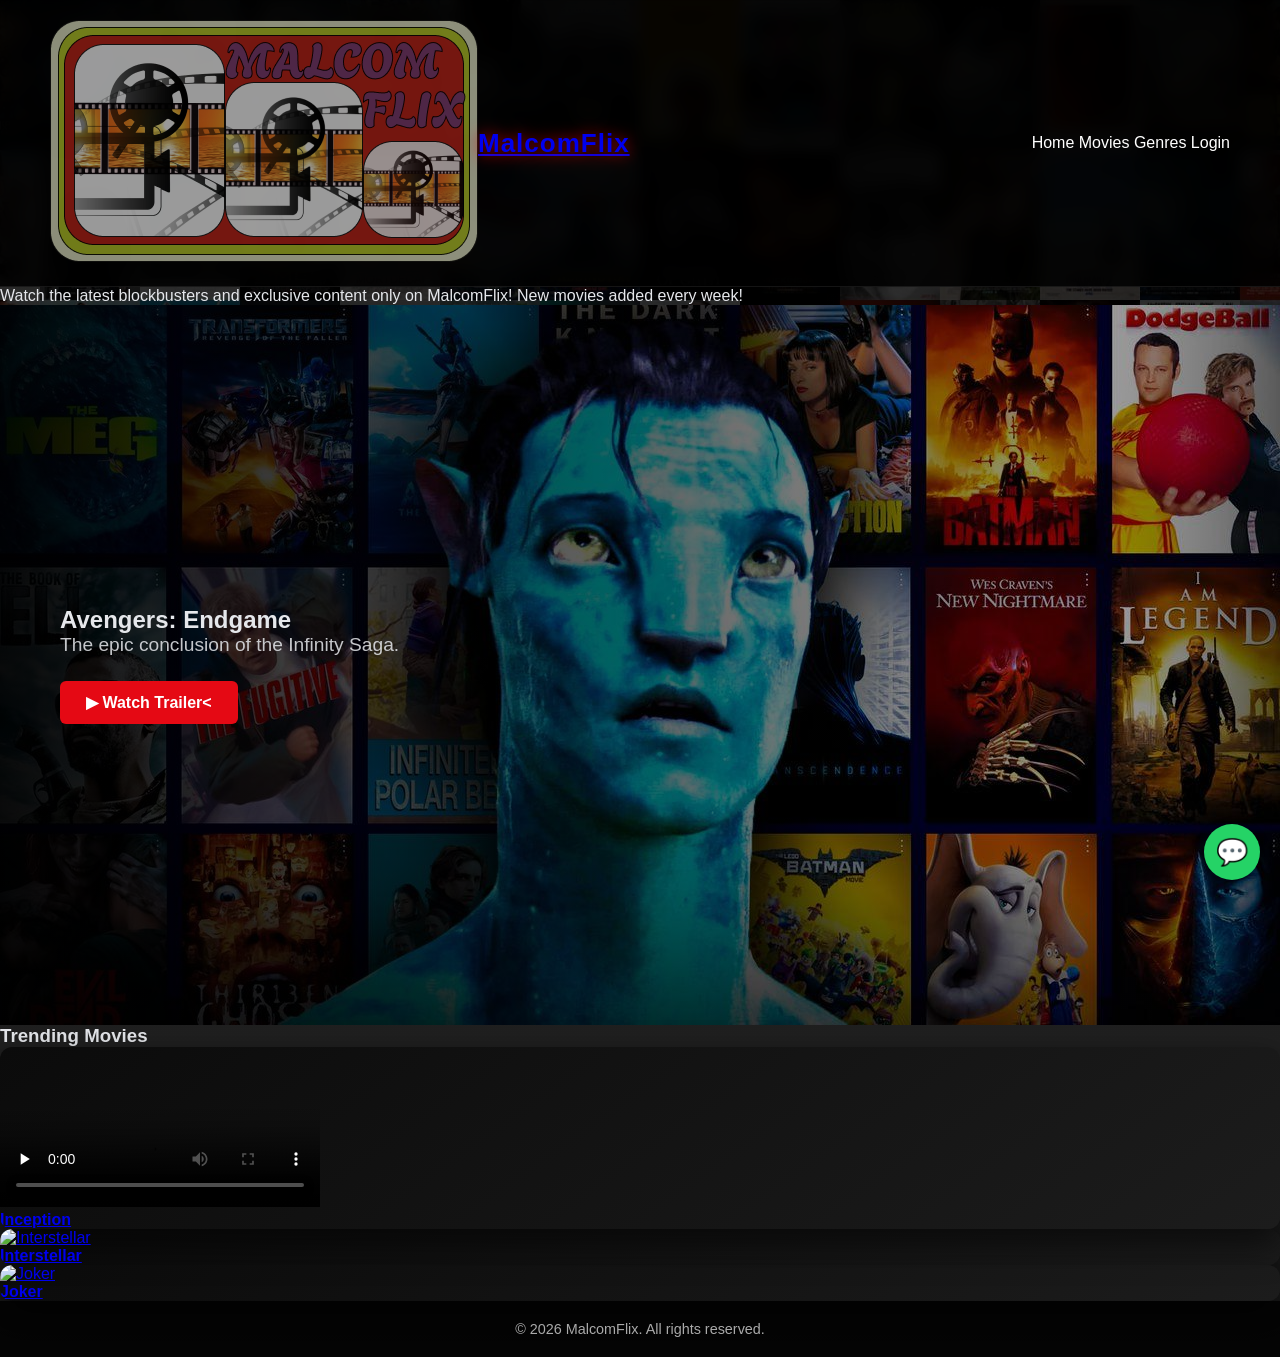
==== index.html @ 5416602c "Add files via upload" ====
<!DOCTYPE html>
<html lang="en">
<head>
    <meta charset="UTF-8">
    <title>MalcomFlix</title>
    <link rel="stylesheet" href="style.css">
</head>

<script>
function enterFullscreen(video) {
    if (video.requestFullscreen) {
        video.requestFullscreen();
    } else if (video.webkitRequestFullscreen) { // Safari
        video.webkitRequestFullscreen();
    } else if (video.msRequestFullscreen) { // IE/Edge
        video.msRequestFullscreen();
    }
}
</script>

<body>

<header class="navbar">
    <div class="logo-container">
        <a href="index.html">
            <img src="log5.png" alt="MalcomFlix Logo" class="log5.png">
        </a>
        <h1 class="logo"><a href="index.html">MalcomFlix</a></h1>
    </div>
    <nav>
        <a href="website.html">Home</a>
        <a href="movies.html">Movies</a>
        <a href="genres.html">Genres</a>
        <a href="login.html">Login</a>
    </nav>
</header>

<!-- Scrolling advertisement line -->
<div class="ad-line">
    <p id="ad-text">
        Watch the latest blockbusters and exclusive content only on MalcomFlix! New movies added every week!
    </p>
</div>

<section class="hero">
    <div class="hero-content">
        <h2>Avengers: Endgame</h2>
        <p>The epic conclusion of the Infinity Saga.</p>
        <button onclick="window.location.href='Le Roi Lion SIMBA.mp4'">
            ▶ Watch Trailer<
        </button>
    </div>
</section>

<section class="movies">
    <h3>Trending Movies</h3>
    <div class="movie-grid">
        <div class="movie-card">
            <video
                poster="Group 5.png"
                width="25%"
                controls
                preload="none"
                onplay="enterFullscreen(this)"
            >
                <source src="Le Petit Nicolas .mp4" type="video/mp4">
                Your browser does not support the video tag.
            </video>
            <h4>
                <a href="Le Petit Nicolas .mp4">Inception</a>
            </h4>
        </div>
    </div>
</section>

<div class="movie-card">
    <a href="BELLE ET SEBASTIEN  - Episode 1  Le monstre des Pyrénées - YouTube.mp4">
        <img src="sebastin.png" alt="Interstellar" style="width: 25%;">
    </a>
    <h4>
        <a href="BELLE ET SEBASTIEN  - Episode 1  Le monstre des Pyrénées - YouTube.mp4">Interstellar</a>
    </h4>
</div>

<div class="movie-card">
    <a href="BELLE ET SEBASTIEN - Episode 2  Un enfant est né ( dessin animé Piwi ) - YouTube.mp4">
        <img src="NEWLOG.png" alt="Joker" style="width: 25%;">
    </a>
    <h4><a href="Lion video.mp4">Joker</a></h4>
</div>

<footer>
    <p>© 2026 MalcomFlix. All rights reserved.</p>
</footer>

<!-- WhatsApp Subscription Button -->
<a href="https://wa.me/33753832799?text=SUBSCRIBE%20MALCOMFLIX"
   class="whatsapp-subscribe"
   target="_blank"
   aria-label="Subscribe to MalcomFlix on WhatsApp">
   💬
</a>

</body>
</html>
---- style.css ----
/* ============================= */
/* RESET & BASE */
/* ============================= */
* {
    margin: 0;
    padding: 0;
    box-sizing: border-box;
}

body {
    min-height: 100vh;
    font-family: 'Poppins', 'Segoe UI', Tahoma, sans-serif;
    color: #e5e7eb;
    background:
        linear-gradient(
            rgba(0, 0, 0, 0.8),
            rgba(0, 0, 0, 0.9)
        ),
        url("movie post collection2.jpg") center / cover no-repeat fixed;
    overflow-x: hidden;
}

/* ============================= */
/* HEADER / NAVBAR */
/* ============================= */
header,
.navbar {
    display: flex;
    justify-content: space-between;
    align-items: center;
    padding: 20px 50px;
    background: rgba(0, 0, 0, 0.85);
    backdrop-filter: blur(8px);
    position: sticky;
    top: 0;
    z-index: 1000;
    border-bottom: 1px solid rgba(255,255,255,0.08);
}

.logo-container {
    display: flex;
    align-items: center;
}

.logo {
    font-size: 26px;
    font-weight: 700;
    letter-spacing: 1px;
    color: #e50914;
    text-shadow: 0 0 15px rgba(229, 9, 20, 0.8);
    transition: transform 0.3s ease, text-shadow 0.3s ease;
}

.logo:hover {
    transform: scale(1.1);
    text-shadow: 0 0 30px rgba(229, 9, 20, 1);
}

nav ul {
    list-style: none;
    display: flex;
    gap: 25px;
}

nav a {
    color: #ffffff;
    text-decoration: none;
    font-weight: 500;
    position: relative;
    transition: color 0.3s ease;
}

nav a::after {
    content: "";
    position: absolute;
    left: 0;
    bottom: -6px;
    width: 0%;
    height: 2px;
    background: #e50914;
    transition: width 0.3s ease;
}

nav a:hover::after {
    width: 100%;
}

/* ============================= */
/* HERO SECTION */
/* ============================= */
.hero {
    min-height: 80vh;
    display: flex;
    align-items: center;
    padding: 60px;
    background:
        linear-gradient(
            to right,
            rgba(0, 0, 0, 0.9),
            rgba(0, 0, 0, 0.3)
        ),
        url("movie post collection3.jpg") center / cover no-repeat;
}

.hero-content {
    max-width: 520px;
}

.hero h1 {
    font-size: 3rem;
    margin-bottom: 15px;
}

.hero p {
    font-size: 1.2rem;
    opacity: 0.85;
    margin-bottom: 25px;
}

/* ============================= */
/* BUTTONS */
/* ============================= */
button {
    background-color: #e50914;
    border: none;
    padding: 12px 26px;
    color: white;
    font-size: 1rem;
    font-weight: bold;
    border-radius: 6px;
    cursor: pointer;
    transition: transform 0.2s ease, box-shadow 0.3s ease;
}

button:hover {
    transform: scale(1.05);
    box-shadow: 0 0 25px rgba(229, 9, 20, 0.9);
}

/* ============================= */
/* GLASS MAIN PANEL */
/* ============================= */
main {
    max-width: 900px;
    margin: 80px auto;
    padding: 40px;
    background: rgba(255, 255, 255, 0.06);
    border-radius: 18px;
    backdrop-filter: blur(14px);
    box-shadow: 0 30px 70px rgba(0, 0, 0, 0.7);
}

main h2 {
    text-align: center;
    margin-bottom: 30px;
    font-size: 1.9rem;
}

/* ============================= */
/* MOVIE / GENRE GRID */
/* ============================= */
.movie-grid,
main ul {
    list-style: none;
    display: grid;
    grid-template-columns: repeat(auto-fit, minmax(170px, 1fr));
    gap: 22px;
}

.movie-card,
main ul li a {
    background: linear-gradient(145deg, #0b0b0b, #1c1c1c);
    border-radius: 12px;
    overflow: hidden;
    text-decoration: none;
    color: #ffffff;
    box-shadow: 0 15px 35px rgba(0,0,0,0.6);
    transition: transform 0.3s ease, box-shadow 0.3s ease;
}

.movie-card:hover,
main ul li a:hover {
    transform: translateY(-6px) scale(1.05);
    box-shadow: 0 25px 55px rgba(229, 9, 20, 0.6);
}

.movie-card img {
    width: 100%;
    height: 260px;
    object-fit: cover;
}

/* ============================= */
/* LOGIN SECTION */
/* ============================= */
.login-section {
    background: rgba(0,0,0,0.7);
    padding: 2em;
    border-radius: 12px;
    max-width: 420px;
    margin: 3em auto;
    backdrop-filter: blur(10px);
    box-shadow: 0 0 25px rgba(0,0,0,0.6);
}

input {
    width: 100%;
    padding: 0.9em;
    margin-bottom: 1em;
    border-radius: 6px;
    border: none;
    background: rgba(255,255,255,0.1);
    color: #ffffff;
}

/* ============================= */
/* FOOTER */
/* ============================= */
footer {
    text-align: center;
    padding: 20px;
    background: rgba(0,0,0,0.85);
    font-size: 0.9rem;
    color: #aaaaaa;
}

/* ============================= */
/* WHATSAPP FLOATING SUBSCRIBE BUTTON */
/* ============================= */
.whatsapp-subscribe {
    position: fixed;
    bottom: 20px;
    right: 20px;
    width: 56px;
    height: 56px;
    background-color: #25D366;
    color: #ffffff;
    font-size: 26px;
    display: flex;
    align-items: center;
    justify-content: center;
    border-radius: 50%;
    text-decoration: none;
    box-shadow: 0 4px 12px rgba(0, 0, 0, 0.3);
    z-index: 1000;
    transition: transform 0.2s ease, box-shadow 0.2s ease;
}

.whatsapp-subscribe:hover {
    transform: scale(1.1);
    box-shadow: 0 6px 18px rgba(0, 0, 0, 0.4);
}

/* ============================= */
/* RESPONSIVE */
/* ============================= */
@media (max-width: 768px) {
    header,
    .navbar {
        flex-direction: column;
        padding: 15px 20px;
    }

    nav ul {
        flex-wrap: wrap;
        justify-content: center;
    }

    .hero {
        padding: 30px;
        min-height: 55vh;
    }

    .hero h1 {
        font-size: 2.1rem;
    }

    main {
        margin: 40px 20px;
        padding: 25px;
    }
}
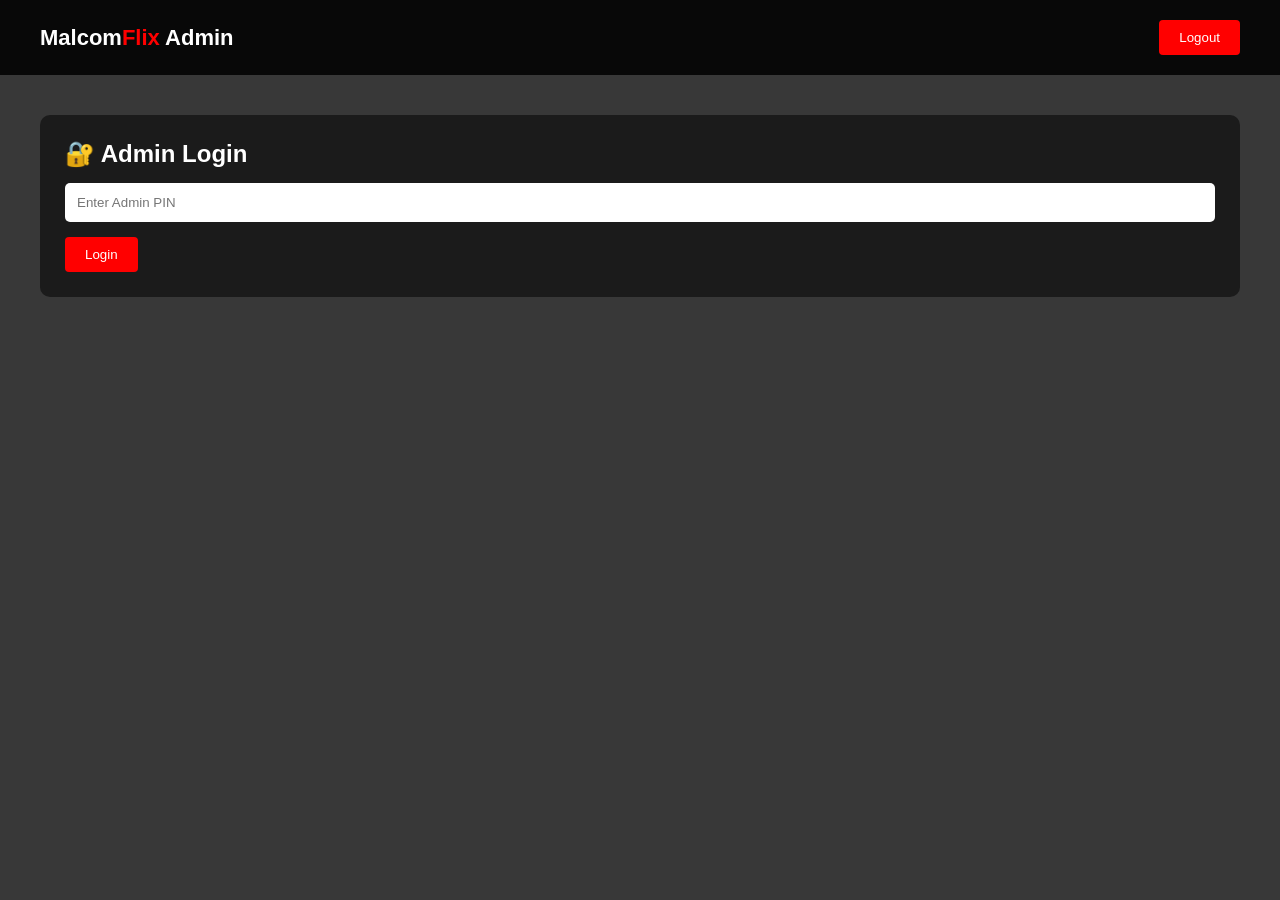
==== commit 75a723c1: "Refactor index.html for admin interface and styles" ====
--- a/index.html
+++ b/index.html
@@ -1,105 +1,274 @@
 <!DOCTYPE html>
 <html lang="en">
 <head>
-    <meta charset="UTF-8">
-    <title>MalcomFlix</title>
-    <link rel="stylesheet" href="style.css">
+<meta charset="UTF-8">
+<meta name="viewport" content="width=device-width, initial-scale=1.0">
+<title>MalcomFlix Admin</title>
+
+<style>
+* {
+  margin: 0;
+  padding: 0;
+  box-sizing: border-box;
+  font-family: "Segoe UI", sans-serif;
+}
+
+/* BACKGROUND VIDEO */
+.video-bg {
+  position: fixed;
+  inset: 0;
+  width: 100%;
+  height: 100%;
+  object-fit: cover;
+  z-index: -2;
+}
+
+/* FALLBACK IMAGE (MOBILE) */
+.bg-image {
+  position: fixed;
+  inset: 0;
+  background: url("assets/images/background.jpg") center/cover no-repeat;
+  z-index: -3;
+}
+
+/* OVERLAY */
+.overlay {
+  position: fixed;
+  inset: 0;
+  background: rgba(0,0,0,0.78);
+  z-index: -1;
+}
+
+body {
+  color: white;
+}
+
+/* HEADER */
+header {
+  padding: 20px 40px;
+  background: rgba(0,0,0,0.85);
+  display: flex;
+  justify-content: space-between;
+  align-items: center;
+}
+
+.logo {
+  font-size: 22px;
+  font-weight: bold;
+}
+
+.logo span {
+  color: red;
+}
+
+/* CONTENT */
+.container {
+  padding: 40px;
+}
+
+.card {
+  background: rgba(26,26,26,0.95);
+  padding: 25px;
+  border-radius: 10px;
+  margin-bottom: 30px;
+}
+
+.card h2 {
+  margin-bottom: 15px;
+}
+
+/* INPUTS */
+#loginBox input,
+.card input {
+  width: 100%;
+  padding: 12px;
+  margin-bottom: 15px;
+  border: none;
+  border-radius: 5px;
+}
+
+/* BUTTONS */
+button {
+  padding: 10px 20px;
+  background: red;
+  border: none;
+  color: white;
+  cursor: pointer;
+  border-radius: 4px;
+}
+
+button:hover {
+  opacity: 0.9;
+}
+
+.delete {
+  background: #ff3333;
+}
+
+/* MOVIE LIST */
+.movie-item {
+  display: flex;
+  justify-content: space-between;
+  padding: 10px 0;
+  border-bottom: 1px solid #333;
+}
+
+/* HIDDEN */
+.hidden {
+  display: none;
+}
+
+/* MOBILE OPTIMIZATION */
+@media (max-width: 768px) {
+  .video-bg {
+    display: none;
+  }
+}
+</style>
 </head>
 
+<body>
+
+<!-- FALLBACK IMAGE -->
+<div class="bg-image"></div>
+
+<!-- BACKGROUND VIDEO -->
+<video id="bgVideo" class="video-bg" autoplay muted loop playsinline></video>
+<div class="overlay"></div>
+
+<header>
+  <div class="logo">Malcom<span>Flix</span> Admin</div>
+  <button onclick="logout()">Logout</button>
+</header>
+
+<div class="container">
+
+  <div id="loginBox" class="card">
+    <h2>🔐 Admin Login</h2>
+    <input type="password" id="adminPin" placeholder="Enter Admin PIN">
+    <button onclick="login()">Login</button>
+  </div>
+
+  <div id="dashboard" class="hidden">
+
+    <div class="card">
+      <h2>👤 Subscription Control</h2>
+      <button onclick="unlockUser()">Unlock Subscription</button>
+      <button onclick="lockUser()">Lock Subscription</button>
+    </div>
+
+    <div class="card">
+      <h2>🎬 Add Movie</h2>
+      <input id="movieTitle" placeholder="Movie Title">
+      <input id="movieImage" placeholder="Image Path (assets/images/...)">
+      <input id="movieVideo" placeholder="Video Path (assets/videos/...)">
+      <button onclick="addMovie()">Add Movie</button>
+    </div>
+
+    <div class="card">
+      <h2>📽 Movie List</h2>
+      <div id="movieList"></div>
+    </div>
+
+  </div>
+</div>
+
 <script>
-function enterFullscreen(video) {
-    if (video.requestFullscreen) {
-        video.requestFullscreen();
-    } else if (video.webkitRequestFullscreen) { // Safari
-        video.webkitRequestFullscreen();
-    } else if (video.msRequestFullscreen) { // IE/Edge
-        video.msRequestFullscreen();
-    }
+/* RANDOM BACKGROUND VIDEOS */
+const bgVideos = [
+  "assets/videos/bg1.mp4",
+  "assets/videos/bg2.mp4",
+  "assets/videos/bg3.mp4"
+];
+
+const bgVideo = document.getElementById("bgVideo");
+const randomVideo = bgVideos[Math.floor(Math.random() * bgVideos.length)];
+bgVideo.src = randomVideo;
+
+/* ADMIN LOGIC */
+const ADMIN_PIN = "1234";
+
+function login() {
+  if (adminPin.value === ADMIN_PIN) {
+    localStorage.setItem("admin_logged", "true");
+    showDashboard();
+  } else {
+    alert("❌ Wrong PIN");
+  }
+}
+
+function logout() {
+  localStorage.removeItem("admin_logged");
+  location.reload();
+}
+
+function showDashboard() {
+  loginBox.style.display = "none";
+  dashboard.classList.remove("hidden");
+  loadMovies();
+}
+
+if (localStorage.getItem("admin_logged") === "true") {
+  showDashboard();
+}
+
+/* SUBSCRIPTION */
+function unlockUser() {
+  localStorage.setItem("malcomflix_subscribed", "true");
+  alert("✅ User subscription unlocked");
+}
+
+function lockUser() {
+  localStorage.removeItem("malcomflix_subscribed");
+  alert("🔒 User subscription locked");
+}
+
+/* MOVIES */
+function getMovies() {
+  return JSON.parse(localStorage.getItem("movies")) || [];
+}
+
+function saveMovies(movies) {
+  localStorage.setItem("movies", JSON.stringify(movies));
+}
+
+function addMovie() {
+  if (!movieTitle.value || !movieImage.value || !movieVideo.value) {
+    alert("⚠️ Fill all fields");
+    return;
+  }
+
+  const movies = getMovies();
+  movies.push({
+    title: movieTitle.value,
+    image: movieImage.value,
+    video: movieVideo.value
+  });
+
+  saveMovies(movies);
+  movieTitle.value = movieImage.value = movieVideo.value = "";
+  loadMovies();
+}
+
+function deleteMovie(index) {
+  const movies = getMovies();
+  movies.splice(index, 1);
+  saveMovies(movies);
+  loadMovies();
+}
+
+function loadMovies() {
+  movieList.innerHTML = "";
+  getMovies().forEach((movie, i) => {
+    movieList.innerHTML += `
+      <div class="movie-item">
+        <span>${movie.title}</span>
+        <button class="delete" onclick="deleteMovie(${i})">Delete</button>
+      </div>
+    `;
+  });
 }
 </script>
-
-<body>
-
-<header class="navbar">
-    <div class="logo-container">
-        <a href="index.html">
-            <img src="log5.png" alt="MalcomFlix Logo" class="log5.png">
-        </a>
-        <h1 class="logo"><a href="index.html">MalcomFlix</a></h1>
-    </div>
-    <nav>
-        <a href="website.html">Home</a>
-        <a href="movies.html">Movies</a>
-        <a href="genres.html">Genres</a>
-        <a href="login.html">Login</a>
-    </nav>
-</header>
-
-<!-- Scrolling advertisement line -->
-<div class="ad-line">
-    <p id="ad-text">
-        Watch the latest blockbusters and exclusive content only on MalcomFlix! New movies added every week!
-    </p>
-</div>
-
-<section class="hero">
-    <div class="hero-content">
-        <h2>Avengers: Endgame</h2>
-        <p>The epic conclusion of the Infinity Saga.</p>
-        <button onclick="window.location.href='Le Roi Lion SIMBA.mp4'">
-            ▶ Watch Trailer<
-        </button>
-    </div>
-</section>
-
-<section class="movies">
-    <h3>Trending Movies</h3>
-    <div class="movie-grid">
-        <div class="movie-card">
-            <video
-                poster="Group 5.png"
-                width="25%"
-                controls
-                preload="none"
-                onplay="enterFullscreen(this)"
-            >
-                <source src="Le Petit Nicolas .mp4" type="video/mp4">
-                Your browser does not support the video tag.
-            </video>
-            <h4>
-                <a href="Le Petit Nicolas .mp4">Inception</a>
-            </h4>
-        </div>
-    </div>
-</section>
-
-<div class="movie-card">
-    <a href="BELLE ET SEBASTIEN  - Episode 1  Le monstre des Pyrénées - YouTube.mp4">
-        <img src="sebastin.png" alt="Interstellar" style="width: 25%;">
-    </a>
-    <h4>
-        <a href="BELLE ET SEBASTIEN  - Episode 1  Le monstre des Pyrénées - YouTube.mp4">Interstellar</a>
-    </h4>
-</div>
-
-<div class="movie-card">
-    <a href="BELLE ET SEBASTIEN - Episode 2  Un enfant est né ( dessin animé Piwi ) - YouTube.mp4">
-        <img src="NEWLOG.png" alt="Joker" style="width: 25%;">
-    </a>
-    <h4><a href="Lion video.mp4">Joker</a></h4>
-</div>
-
-<footer>
-    <p>© 2026 MalcomFlix. All rights reserved.</p>
-</footer>
-
-<!-- WhatsApp Subscription Button -->
-<a href="https://wa.me/33753832799?text=SUBSCRIBE%20MALCOMFLIX"
-   class="whatsapp-subscribe"
-   target="_blank"
-   aria-label="Subscribe to MalcomFlix on WhatsApp">
-   💬
-</a>
 
 </body>
 </html>
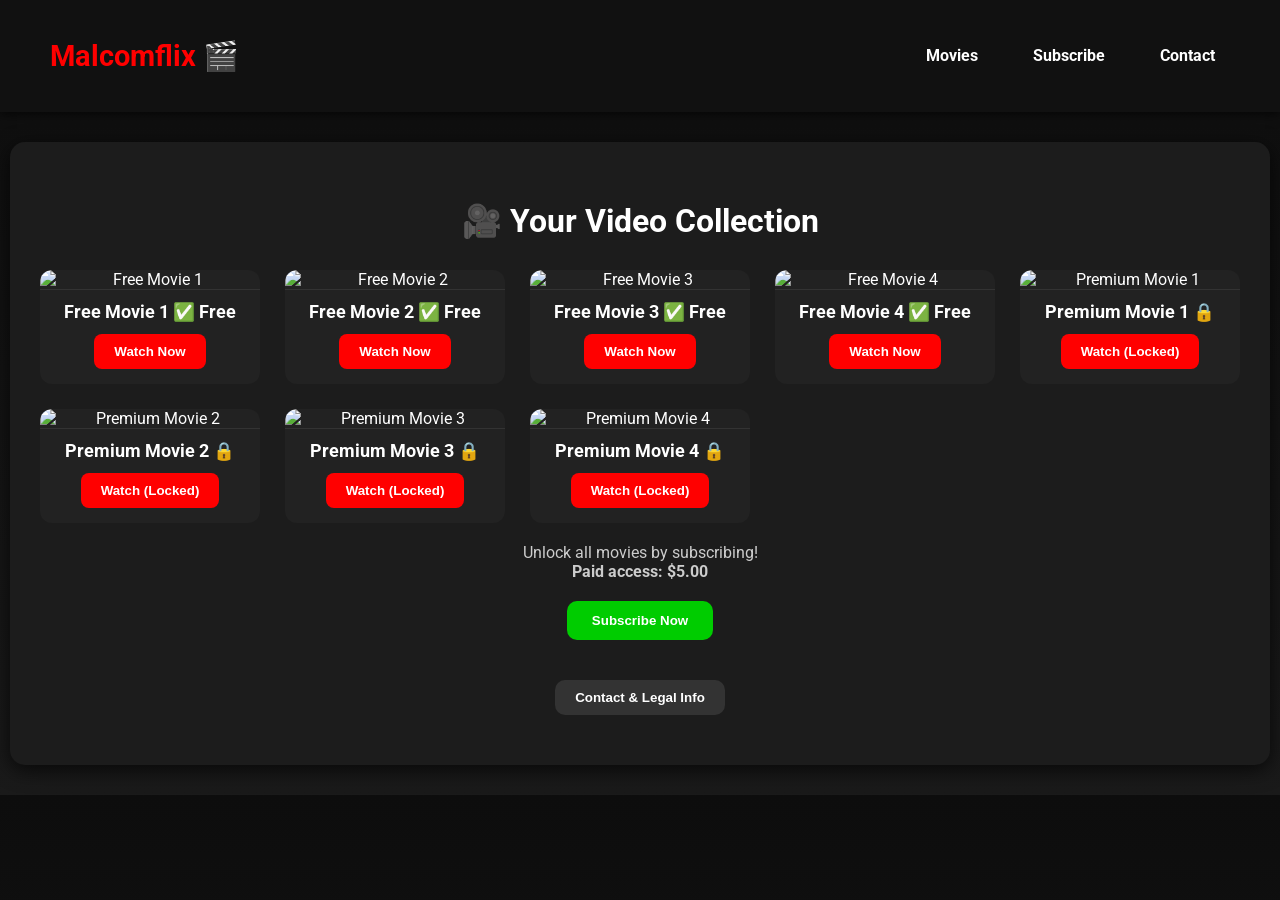
==== commit 19595e49: "Update index.html" ====
--- a/index.html
+++ b/index.html
@@ -3,272 +3,246 @@
 <head>
 <meta charset="UTF-8">
 <meta name="viewport" content="width=device-width, initial-scale=1.0">
-<title>MalcomFlix Admin</title>
-
+<title>Malcomflix 🎬</title>
+<link href="https://fonts.googleapis.com/css2?family=Roboto:wght@400;700&display=swap" rel="stylesheet">
 <style>
-* {
-  margin: 0;
-  padding: 0;
-  box-sizing: border-box;
-  font-family: "Segoe UI", sans-serif;
-}
-
-/* BACKGROUND VIDEO */
-.video-bg {
-  position: fixed;
-  inset: 0;
-  width: 100%;
-  height: 100%;
-  object-fit: cover;
-  z-index: -2;
-}
-
-/* FALLBACK IMAGE (MOBILE) */
-.bg-image {
-  position: fixed;
-  inset: 0;
-  background: url("assets/images/background.jpg") center/cover no-repeat;
-  z-index: -3;
-}
-
-/* OVERLAY */
-.overlay {
-  position: fixed;
-  inset: 0;
-  background: rgba(0,0,0,0.78);
-  z-index: -1;
-}
-
-body {
-  color: white;
-}
-
-/* HEADER */
-header {
-  padding: 20px 40px;
-  background: rgba(0,0,0,0.85);
-  display: flex;
-  justify-content: space-between;
-  align-items: center;
-}
-
-.logo {
-  font-size: 22px;
-  font-weight: bold;
-}
-
-.logo span {
-  color: red;
-}
-
-/* CONTENT */
-.container {
-  padding: 40px;
-}
-
-.card {
-  background: rgba(26,26,26,0.95);
-  padding: 25px;
-  border-radius: 10px;
-  margin-bottom: 30px;
-}
-
-.card h2 {
-  margin-bottom: 15px;
-}
-
-/* INPUTS */
-#loginBox input,
-.card input {
-  width: 100%;
-  padding: 12px;
-  margin-bottom: 15px;
-  border: none;
-  border-radius: 5px;
-}
-
-/* BUTTONS */
-button {
-  padding: 10px 20px;
-  background: red;
-  border: none;
-  color: white;
-  cursor: pointer;
-  border-radius: 4px;
-}
-
-button:hover {
-  opacity: 0.9;
-}
-
-.delete {
-  background: #ff3333;
-}
-
-/* MOVIE LIST */
-.movie-item {
-  display: flex;
-  justify-content: space-between;
-  padding: 10px 0;
-  border-bottom: 1px solid #333;
-}
-
-/* HIDDEN */
-.hidden {
-  display: none;
-}
-
-/* MOBILE OPTIMIZATION */
-@media (max-width: 768px) {
-  .video-bg {
-    display: none;
-  }
-}
+  /* --- BASE STYLES --- */
+  body {
+    margin: 0; font-family: 'Roboto', sans-serif;
+    background: linear-gradient(to bottom, #0d0d0d, #1a1a1a);
+    color: #fff;
+  }
+  a { text-decoration: none; color: inherit; }
+  h2 { text-align: center; margin: 30px 0; font-size: 2em; }
+
+  /* --- NAVBAR --- */
+  nav {
+    display: flex; justify-content: space-between; align-items: center;
+    padding: 15px 50px; background: #111;
+    box-shadow: 0 2px 10px rgba(0,0,0,0.7);
+    position: sticky; top: 0; z-index: 1000;
+  }
+  nav h1 { font-size: 1.8em; color: #ff0000; }
+  nav ul { display: flex; gap: 25px; list-style: none; }
+  nav ul li a {
+    font-weight: bold; padding: 8px 15px; border-radius: 5px;
+    transition: 0.3s;
+  }
+  nav ul li a:hover { background: #ff0000; color: #fff; }
+
+  /* --- CARD CONTAINER --- */
+  .card {
+    background: #1c1c1c; margin: 30px auto; padding: 30px;
+    border-radius: 15px; max-width: 1200px; box-shadow: 0 5px 20px rgba(0,0,0,0.7);
+  }
+
+  /* --- MOVIE GALLERY GRID --- */
+  .movie-gallery {
+    display: grid;
+    grid-template-columns: repeat(auto-fit,minmax(200px,1fr));
+    gap: 25px;
+  }
+
+  /* --- MOVIE CARD --- */
+  .movie-card {
+    background: #222; border-radius: 12px; overflow: hidden;
+    text-align: center; cursor: pointer; transition: transform 0.3s, box-shadow 0.3s;
+  }
+  .movie-card:hover {
+    transform: scale(1.07);
+    box-shadow: 0 10px 25px rgba(255,0,0,0.5);
+  }
+  .movie-card img { width: 100%; display: block; border-bottom: 1px solid #333; }
+  .movie-card h3 { margin: 12px 0; font-size: 1.1em; }
+  .movie-card button {
+    background: #ff0000; color: white; border:none;
+    padding: 10px 20px; margin-bottom: 15px; border-radius: 8px;
+    font-weight: bold; transition: 0.3s; cursor: pointer;
+  }
+  .movie-card button:hover { background: #e60000; }
+
+  #subscribeNotice {
+    color: #ccc; text-align: center; margin-top: 20px;
+    font-size: 1em;
+  }
+
+  /* --- MODAL --- */
+  #movieModal {
+    position: fixed; top:0; left:0; width:100%; height:100%;
+    background: rgba(0,0,0,0.95); display: none;
+    justify-content: center; align-items: center; z-index: 9999;
+  }
+  #movieModalContent { position: relative; width: 90%; max-width: 900px; }
+  #movieModal iframe { width: 100%; height: 500px; border-radius: 10px; border:none; }
+  #movieModal button {
+    position: absolute; top:-40px; right:0; background:#ff0000;
+    color:white; border:none; border-radius:5px; padding:10px 15px;
+    cursor:pointer; font-size:16px; transition: 0.3s;
+  }
+  #movieModal button:hover { background:#e60000; }
+
+  /* --- PAYPAL BUTTON --- */
+  #paypal-button-container { display: flex; justify-content: center; margin-top: 20px; }
+
+  /* --- SUBSCRIBE BUTTON --- */
+  #subscribeButton {
+    background: #00cc00; color: white; border:none;
+    padding: 12px 25px; margin: 20px auto; display: block;
+    border-radius: 10px; font-weight: bold; cursor: pointer;
+    transition: 0.3s;
+  }
+  #subscribeButton:hover { background: #00aa00; }
+
+  /* --- CONTACT BUTTON --- */
+  #contactButton {
+    background: #333; color: #fff; border:none;
+    padding: 10px 20px; margin: 20px auto; display: block;
+    border-radius: 10px; font-weight: bold; cursor: pointer;
+    transition: 0.3s;
+    display: block;
+  }
+  #contactButton:hover { background: #555; }
+  #contactInfo {
+    display: none; text-align: center; margin-top: 15px; color: #ccc;
+    font-size: 0.95em;
+  }
+
+  /* --- RESPONSIVE --- */
+  @media(max-width:600px){
+    nav { flex-direction: column; gap: 10px; padding: 15px; }
+    .movie-card button { padding: 8px 15px; font-size: 0.9em; }
+  }
 </style>
 </head>
-
 <body>
 
-<!-- FALLBACK IMAGE -->
-<div class="bg-image"></div>
-
-<!-- BACKGROUND VIDEO -->
-<video id="bgVideo" class="video-bg" autoplay muted loop playsinline></video>
-<div class="overlay"></div>
-
-<header>
-  <div class="logo">Malcom<span>Flix</span> Admin</div>
-  <button onclick="logout()">Logout</button>
-</header>
-
-<div class="container">
-
-  <div id="loginBox" class="card">
-    <h2>🔐 Admin Login</h2>
-    <input type="password" id="adminPin" placeholder="Enter Admin PIN">
-    <button onclick="login()">Login</button>
-  </div>
-
-  <div id="dashboard" class="hidden">
-
-    <div class="card">
-      <h2>👤 Subscription Control</h2>
-      <button onclick="unlockUser()">Unlock Subscription</button>
-      <button onclick="lockUser()">Lock Subscription</button>
-    </div>
-
-    <div class="card">
-      <h2>🎬 Add Movie</h2>
-      <input id="movieTitle" placeholder="Movie Title">
-      <input id="movieImage" placeholder="Image Path (assets/images/...)">
-      <input id="movieVideo" placeholder="Video Path (assets/videos/...)">
-      <button onclick="addMovie()">Add Movie</button>
-    </div>
-
-    <div class="card">
-      <h2>📽 Movie List</h2>
-      <div id="movieList"></div>
-    </div>
-
+<!-- NAVIGATION -->
+<nav>
+  <h1>Malcomflix 🎬</h1>
+  <ul>
+    <li><a href="#gallery">Movies</a></li>
+    <li><a href="#subscribeNotice">Subscribe</a></li>
+    <li><a href="#contactInfo">Contact</a></li>
+  </ul>
+</nav>
+
+<!-- MOVIE GALLERY -->
+<div id="movieGallery" class="card">
+  <h2>🎥 Your Video Collection</h2>
+  <div class="movie-gallery" id="gallery"></div>
+
+  <p id="subscribeNotice">
+    Unlock all movies by subscribing! <br>
+    <strong>Paid access: $5.00</strong>
+  </p>
+  <button id="subscribeButton">Subscribe Now</button>
+  <div id="paypal-button-container"></div>
+
+  <!-- Hidden Contact Button -->
+  <button id="contactButton" onclick="toggleContact()">Contact & Legal Info</button>
+  <div id="contactInfo">
+    📞 +33 753832799 <br>
+    📧 ma_lion_22@yahoo.co.uk <br>
+    🏢 Head Office: France <br>
+    © Malcomflix 2026
   </div>
 </div>
 
+<!-- MODAL FOR MOVIE PLAYBACK -->
+<div id="movieModal">
+  <div id="movieModalContent">
+    <button onclick="closeModal()">✖ Close</button>
+    <iframe id="modalVideo" src="" allowfullscreen></iframe>
+  </div>
+</div>
+
 <script>
-/* RANDOM BACKGROUND VIDEOS */
-const bgVideos = [
-  "assets/videos/bg1.mp4",
-  "assets/videos/bg2.mp4",
-  "assets/videos/bg3.mp4"
-];
-
-const bgVideo = document.getElementById("bgVideo");
-const randomVideo = bgVideos[Math.floor(Math.random() * bgVideos.length)];
-bgVideo.src = randomVideo;
-
-/* ADMIN LOGIC */
-const ADMIN_PIN = "1234";
-
-function login() {
-  if (adminPin.value === ADMIN_PIN) {
-    localStorage.setItem("admin_logged", "true");
-    showDashboard();
-  } else {
-    alert("❌ Wrong PIN");
-  }
-}
-
-function logout() {
-  localStorage.removeItem("admin_logged");
-  location.reload();
-}
-
-function showDashboard() {
-  loginBox.style.display = "none";
-  dashboard.classList.remove("hidden");
-  loadMovies();
-}
-
-if (localStorage.getItem("admin_logged") === "true") {
-  showDashboard();
-}
-
-/* SUBSCRIPTION */
-function unlockUser() {
+/* --- MOCK USER PAID VIDEOS --- */
+function getUserVideos() {
+  return [
+    {title:"Premium Movie 1", image:"assets/images/premium1.jpg", video:"https://youtu.be/VIDEOID3"},
+    {title:"Premium Movie 2", image:"assets/images/premium2.jpg", video:"https://youtu.be/VIDEOID4"},
+    {title:"Premium Movie 3", image:"assets/images/premium3.jpg", video:"https://youtu.be/VIDEOID5"},
+    {title:"Premium Movie 4", image:"assets/images/premium4.jpg", video:"https://youtu.be/VIDEOID6"}
+  ];
+}
+
+/* --- CONVERT YOUTUBE URL FOR EMBED --- */
+function convertYouTubeURL(url) {
+  const id = url.split("youtu.be/")[1] || url.split("v=")[1];
+  return `https://www.youtube.com/embed/${id}?autoplay=1`;
+}
+
+/* --- DISPLAY VIDEO GALLERY --- */
+function showGallery() {
+  const videos = getUserVideos();
+  const gallery = document.getElementById("gallery");
+  gallery.innerHTML = "";
+
+  const freeMovies = [
+    {title:"Free Movie 1", image:"assets/images/free1.jpg", video:"https://youtu.be/VIDEOID1"},
+    {title:"Free Movie 2", image:"assets/images/free2.jpg", video:"https://youtu.be/VIDEOID2"},
+    {title:"Free Movie 3", image:"assets/images/free3.jpg", video:"https://youtu.be/VIDEOID7"},
+    {title:"Free Movie 4", image:"assets/images/free4.jpg", video:"https://youtu.be/VIDEOID8"}
+  ];
+
+  const allVideos = [...freeMovies, ...videos];
+
+  allVideos.forEach(video => {
+    const isPaid = videos.includes(video);
+    const card = document.createElement("div");
+    card.className = "movie-card";
+    card.innerHTML = `
+      <img src="${video.image}" alt="${video.title}">
+      <h3>${video.title} ${isPaid ? '🔒' : '✅ Free'}</h3>
+      <button onclick="playMovieModal('${convertYouTubeURL(video.video)}', '${isPaid ? 'paid' : 'free'}')">
+        ${isPaid ? 'Watch (Locked)' : 'Watch Now'}
+      </button>
+    `;
+    gallery.appendChild(card);
+  });
+}
+
+/* --- OPEN MOVIE MODAL --- */
+function playMovieModal(url, type) {
+  const modal = document.getElementById("movieModal");
+  const iframe = document.getElementById("modalVideo");
+
+  if(type === "paid" && localStorage.getItem("malcomflix_subscribed") !== "true") {
+    alert("🔒 This movie is locked. You can still view it for testing purposes.");
+  }
+
+  iframe.src = url;
+  modal.style.display = "flex";
+}
+
+/* --- CLOSE MODAL --- */
+function closeModal() {
+  const modal = document.getElementById("movieModal");
+  const iframe = document.getElementById("modalVideo");
+  iframe.src = "";
+  modal.style.display = "none";
+}
+
+/* --- SUBSCRIBE BUTTON --- */
+document.getElementById("subscribeButton").addEventListener("click", () => {
   localStorage.setItem("malcomflix_subscribed", "true");
-  alert("✅ User subscription unlocked");
-}
-
-function lockUser() {
-  localStorage.removeItem("malcomflix_subscribed");
-  alert("🔒 User subscription locked");
-}
-
-/* MOVIES */
-function getMovies() {
-  return JSON.parse(localStorage.getItem("movies")) || [];
-}
-
-function saveMovies(movies) {
-  localStorage.setItem("movies", JSON.stringify(movies));
-}
-
-function addMovie() {
-  if (!movieTitle.value || !movieImage.value || !movieVideo.value) {
-    alert("⚠️ Fill all fields");
-    return;
-  }
-
-  const movies = getMovies();
-  movies.push({
-    title: movieTitle.value,
-    image: movieImage.value,
-    video: movieVideo.value
-  });
-
-  saveMovies(movies);
-  movieTitle.value = movieImage.value = movieVideo.value = "";
-  loadMovies();
-}
-
-function deleteMovie(index) {
-  const movies = getMovies();
-  movies.splice(index, 1);
-  saveMovies(movies);
-  loadMovies();
-}
-
-function loadMovies() {
-  movieList.innerHTML = "";
-  getMovies().forEach((movie, i) => {
-    movieList.innerHTML += `
-      <div class="movie-item">
-        <span>${movie.title}</span>
-        <button class="delete" onclick="deleteMovie(${i})">Delete</button>
-      </div>
-    `;
-  });
-}
+  alert("🎉 You are now subscribed! All paid movies are unlocked.");
+  showGallery(); // refresh gallery to show unlocked state
+});
+
+/* --- TOGGLE CONTACT INFO --- */
+function toggleContact() {
+  const info = document.getElementById("contactInfo");
+  info.style.display = info.style.display === "none" ? "block" : "none";
+}
+
+/* --- INIT --- */
+showGallery();
 </script>
 
 </body>
 </html>
+
+
+
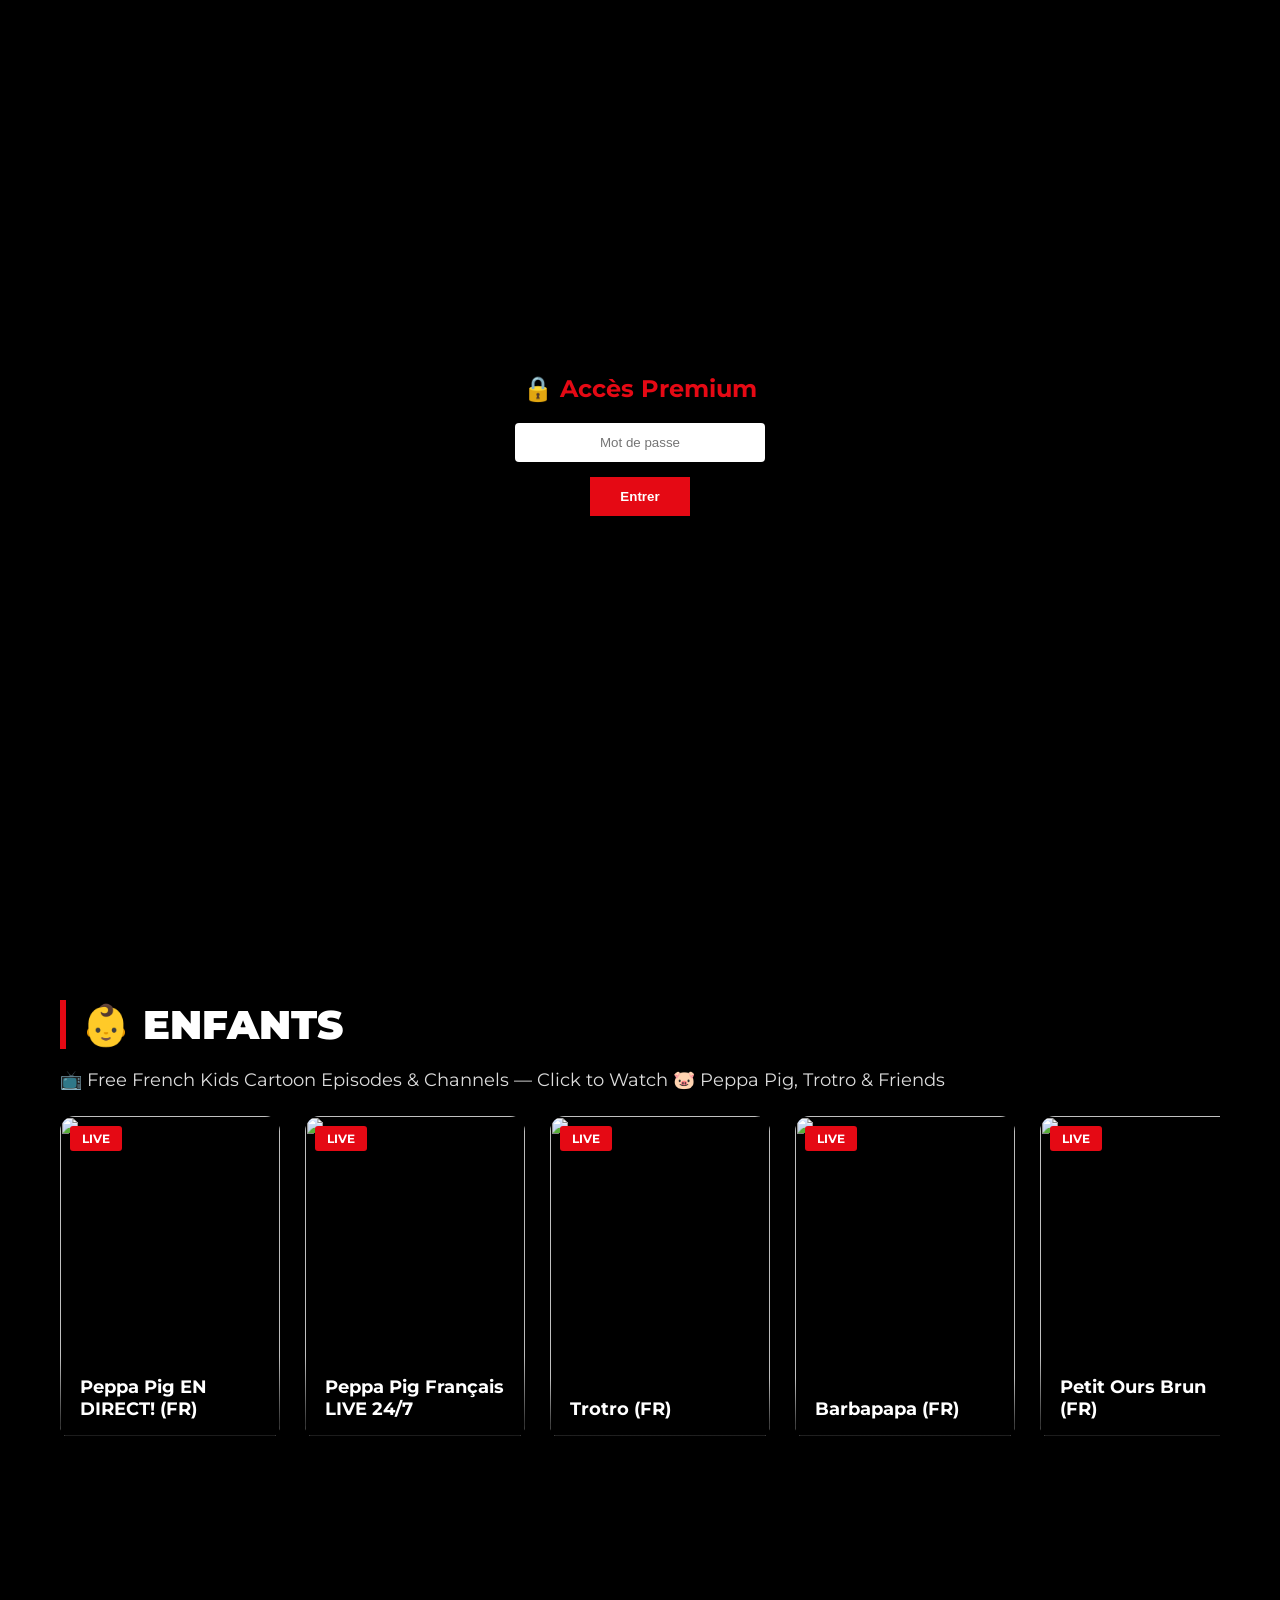
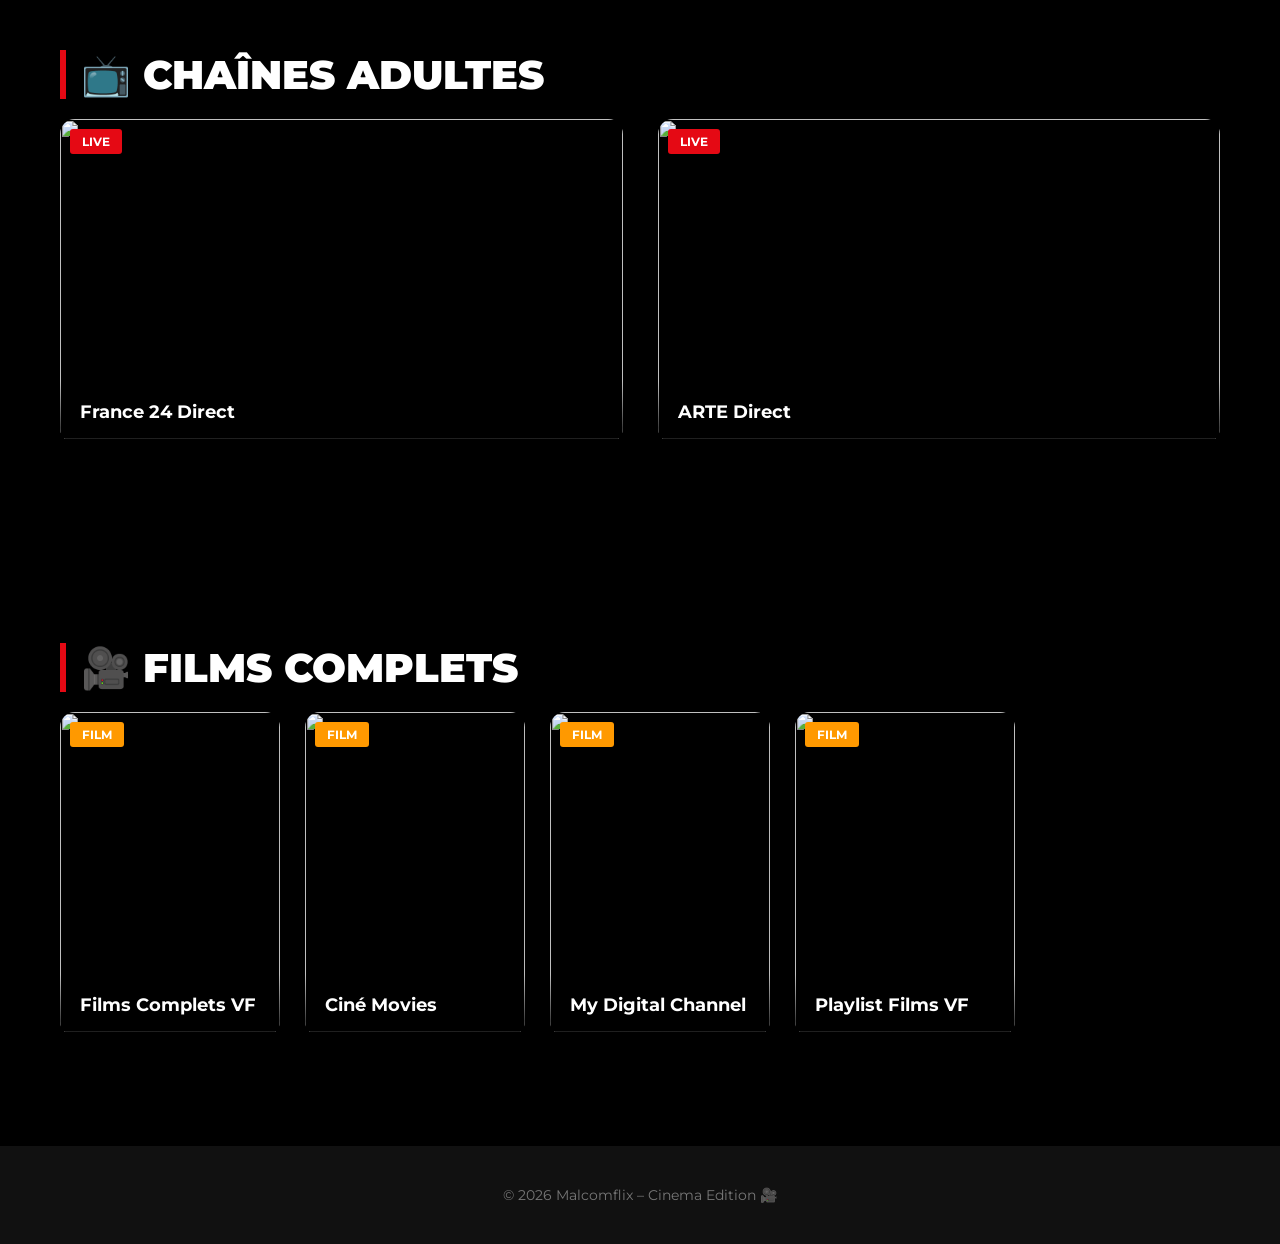
==== commit 617968f2: "Add files via upload" ====
--- a/index.html
+++ b/index.html
@@ -1,248 +1,435 @@
 <!DOCTYPE html>
-<html lang="en">
+<html lang="fr">
 <head>
 <meta charset="UTF-8">
 <meta name="viewport" content="width=device-width, initial-scale=1.0">
-<title>Malcomflix 🎬</title>
-<link href="https://fonts.googleapis.com/css2?family=Roboto:wght@400;700&display=swap" rel="stylesheet">
+<title>Malcomflix 🎬 Cinema Edition</title>
+
+<link href="https://fonts.googleapis.com/css2?family=Montserrat:wght@400;600;800;900&display=swap" rel="stylesheet">
+
 <style>
-  /* --- BASE STYLES --- */
-  body {
-    margin: 0; font-family: 'Roboto', sans-serif;
-    background: linear-gradient(to bottom, #0d0d0d, #1a1a1a);
-    color: #fff;
-  }
-  a { text-decoration: none; color: inherit; }
-  h2 { text-align: center; margin: 30px 0; font-size: 2em; }
-
-  /* --- NAVBAR --- */
+* {
+  margin: 0;
+  padding: 0;
+  box-sizing: border-box;
+}
+
+body {
+  font-family: 'Montserrat', sans-serif;
+  background: #000;
+  color: #fff;
+  overflow-x: hidden;
+}
+
+/* NAV */
+nav {
+  position: fixed;
+  top: 0;
+  width: 100%;
+  display: flex;
+  justify-content: space-between;
+  align-items: center;
+  padding: 20px 60px;
+  background: linear-gradient(to bottom, rgba(0,0,0,0.9), transparent);
+  z-index: 1000;
+}
+
+nav h2 {
+  color: #e50914;
+  font-weight: 900;
+  letter-spacing: 2px;
+  cursor: default;
+}
+
+nav ul {
+  list-style: none;
+  display: flex;
+  gap: 30px;
+}
+
+nav a {
+  cursor: pointer;
+  font-weight: 600;
+  color: #fff;
+  transition: 0.3s;
+  text-decoration: none;
+}
+
+nav a:hover {
+  color: #e50914;
+}
+
+/* HERO */
+.hero {
+  position: relative;
+  height: 100vh;
+  background: url('https://images.unsplash.com/photo-1505685296765-3a2736de412f?auto=format&fit=crop&w=1920&q=80') center/cover no-repeat;
+  display: flex;
+  align-items: center;
+  padding: 80px;
+}
+
+.hero::after {
+  content: "";
+  position: absolute;
+  inset: 0;
+  background: linear-gradient(to top, #000 20%, rgba(0,0,0,0.5));
+}
+
+.hero-content {
+  position: relative;
+  z-index: 2;
+  max-width: 700px;
+}
+
+.hero h1 {
+  font-size: 80px;
+  font-weight: 900;
+  color: #e50914;
+  text-shadow: 0 0 40px rgba(229,9,20,0.7);
+}
+
+.hero p {
+  margin: 25px 0;
+  font-size: 20px;
+  line-height: 1.6;
+  color: #ddd;
+}
+
+.play-btn {
+  padding: 18px 45px;
+  font-size: 20px;
+  border: none;
+  border-radius: 5px;
+  background: #e50914;
+  color: #fff;
+  font-weight: bold;
+  cursor: pointer;
+  transition: 0.3s;
+}
+
+.play-btn:hover {
+  background: #ff1f2f;
+  transform: scale(1.08);
+}
+
+/* SECTIONS */
+.section {
+  padding: 100px 60px;
+}
+
+.section-title {
+  font-size: 40px;
+  font-weight: 900;
+  margin-bottom: 20px;
+  text-transform: uppercase;
+  border-left: 6px solid #e50914;
+  padding-left: 15px;
+}
+
+/* GRID */
+.channel-grid {
+  display: grid;
+  grid-template-columns: repeat(auto-fit, minmax(220px, 1fr));
+  gap: 35px;
+}
+
+/* HORIZONTAL SCROLL (Netflix Style) */
+.horizontal-scroll {
+  display: flex;
+  gap: 25px;
+  overflow-x: auto;
+  padding-bottom: 10px;
+}
+
+.horizontal-scroll::-webkit-scrollbar {
+  height: 8px;
+}
+
+.horizontal-scroll::-webkit-scrollbar-thumb {
+  background: #e50914;
+  border-radius: 4px;
+}
+
+/* CARD */
+.channel-card {
+  position: relative;
+  overflow: hidden;
+  border-radius: 15px;
+  cursor: pointer;
+  transition: 0.4s;
+  box-shadow: 0 10px 30px rgba(0,0,0,0.6);
+  min-width: 220px;
+}
+
+.channel-card img {
+  width: 100%;
+  height: 320px;
+  object-fit: cover;
+  transition: 0.4s;
+}
+
+.channel-card:hover img {
+  transform: scale(1.1);
+}
+
+/* GRADIENT OVERLAY */
+.channel-card .overlay {
+  position: absolute;
+  bottom: 0;
+  width: 100%;
+  padding: 20px;
+  background: linear-gradient(to top, rgba(0,0,0,0.9), transparent);
+  transition: 0.3s;
+}
+
+.channel-card:hover .overlay {
+  background: linear-gradient(to top, rgba(0,0,0,1), transparent);
+}
+
+.overlay h3 {
+  font-size: 18px;
+  font-weight: 700;
+}
+
+/* BADGES */
+.badge {
+  position: absolute;
+  top: 10px;
+  left: 10px;
+  padding: 5px 12px;
+  font-size: 12px;
+  font-weight: bold;
+  border-radius: 3px;
+}
+
+.live { background: #e50914; }
+.film { background: #ff9900; }
+
+/* PLAY ICON */
+.channel-card::after {
+  content: "▶";
+  position: absolute;
+  bottom: 15px;
+  right: 15px;
+  background: #e50914;
+  padding: 10px 14px;
+  border-radius: 50%;
+  font-size: 18px;
+  opacity: 0;
+  transition: 0.3s;
+}
+
+.channel-card:hover::after { opacity: 1; }
+
+/* LOCK */
+#lockScreen {
+  position: fixed;
+  inset: 0;
+  background: #000;
+  display: flex;
+  justify-content: center;
+  align-items: center;
+  z-index: 5000;
+}
+
+.lock-box {
+  text-align: center;
+}
+
+.lock-box h2 { color: #e50914; margin-bottom: 20px; }
+
+.lock-box input {
+  padding: 12px;
+  width: 250px;
+  border: none;
+  border-radius: 4px;
+  margin-bottom: 15px;
+  text-align: center;
+}
+
+.unlock-btn {
+  padding: 12px 30px;
+  background: #e50914;
+  border: none;
+  color: #fff;
+  cursor: pointer;
+  font-weight: bold;
+  transition: 0.3s;
+}
+
+.unlock-btn:hover { background: #ff1f2f; }
+
+footer {
+  text-align: center;
+  padding: 40px;
+  background: #111;
+  color: #777;
+  font-size: 14px;
+}
+
+/* KIDS DESCRIPTION */
+.kids-desc {
+  margin-bottom: 25px;
+  font-size: 18px;
+  color: #ddd;
+}
+
+/* RESPONSIVE */
+@media (max-width: 768px) {
   nav {
-    display: flex; justify-content: space-between; align-items: center;
-    padding: 15px 50px; background: #111;
-    box-shadow: 0 2px 10px rgba(0,0,0,0.7);
-    position: sticky; top: 0; z-index: 1000;
-  }
-  nav h1 { font-size: 1.8em; color: #ff0000; }
-  nav ul { display: flex; gap: 25px; list-style: none; }
-  nav ul li a {
-    font-weight: bold; padding: 8px 15px; border-radius: 5px;
-    transition: 0.3s;
-  }
-  nav ul li a:hover { background: #ff0000; color: #fff; }
-
-  /* --- CARD CONTAINER --- */
-  .card {
-    background: #1c1c1c; margin: 30px auto; padding: 30px;
-    border-radius: 15px; max-width: 1200px; box-shadow: 0 5px 20px rgba(0,0,0,0.7);
-  }
-
-  /* --- MOVIE GALLERY GRID --- */
-  .movie-gallery {
-    display: grid;
-    grid-template-columns: repeat(auto-fit,minmax(200px,1fr));
-    gap: 25px;
-  }
-
-  /* --- MOVIE CARD --- */
-  .movie-card {
-    background: #222; border-radius: 12px; overflow: hidden;
-    text-align: center; cursor: pointer; transition: transform 0.3s, box-shadow 0.3s;
-  }
-  .movie-card:hover {
-    transform: scale(1.07);
-    box-shadow: 0 10px 25px rgba(255,0,0,0.5);
-  }
-  .movie-card img { width: 100%; display: block; border-bottom: 1px solid #333; }
-  .movie-card h3 { margin: 12px 0; font-size: 1.1em; }
-  .movie-card button {
-    background: #ff0000; color: white; border:none;
-    padding: 10px 20px; margin-bottom: 15px; border-radius: 8px;
-    font-weight: bold; transition: 0.3s; cursor: pointer;
-  }
-  .movie-card button:hover { background: #e60000; }
-
-  #subscribeNotice {
-    color: #ccc; text-align: center; margin-top: 20px;
-    font-size: 1em;
-  }
-
-  /* --- MODAL --- */
-  #movieModal {
-    position: fixed; top:0; left:0; width:100%; height:100%;
-    background: rgba(0,0,0,0.95); display: none;
-    justify-content: center; align-items: center; z-index: 9999;
-  }
-  #movieModalContent { position: relative; width: 90%; max-width: 900px; }
-  #movieModal iframe { width: 100%; height: 500px; border-radius: 10px; border:none; }
-  #movieModal button {
-    position: absolute; top:-40px; right:0; background:#ff0000;
-    color:white; border:none; border-radius:5px; padding:10px 15px;
-    cursor:pointer; font-size:16px; transition: 0.3s;
-  }
-  #movieModal button:hover { background:#e60000; }
-
-  /* --- PAYPAL BUTTON --- */
-  #paypal-button-container { display: flex; justify-content: center; margin-top: 20px; }
-
-  /* --- SUBSCRIBE BUTTON --- */
-  #subscribeButton {
-    background: #00cc00; color: white; border:none;
-    padding: 12px 25px; margin: 20px auto; display: block;
-    border-radius: 10px; font-weight: bold; cursor: pointer;
-    transition: 0.3s;
-  }
-  #subscribeButton:hover { background: #00aa00; }
-
-  /* --- CONTACT BUTTON --- */
-  #contactButton {
-    background: #333; color: #fff; border:none;
-    padding: 10px 20px; margin: 20px auto; display: block;
-    border-radius: 10px; font-weight: bold; cursor: pointer;
-    transition: 0.3s;
-    display: block;
-  }
-  #contactButton:hover { background: #555; }
-  #contactInfo {
-    display: none; text-align: center; margin-top: 15px; color: #ccc;
-    font-size: 0.95em;
-  }
-
-  /* --- RESPONSIVE --- */
-  @media(max-width:600px){
-    nav { flex-direction: column; gap: 10px; padding: 15px; }
-    .movie-card button { padding: 8px 15px; font-size: 0.9em; }
-  }
+    padding: 15px 30px;
+  }
+  .hero h1 {
+    font-size: 50px;
+  }
+  .hero p {
+    font-size: 16px;
+  }
+  .section {
+    padding: 60px 20px;
+  }
+  .channel-card img {
+    height: 250px;
+  }
+}
 </style>
 </head>
 <body>
 
+<!-- LOCK SCREEN -->
+<div id="lockScreen">
+  <div class="lock-box">
+    <h2>🔒 Accès Premium</h2>
+    <input type="password" id="passwordInput" placeholder="Mot de passe">
+    <br>
+    <button class="unlock-btn" onclick="unlockSite()">Entrer</button>
+    <div id="errorMsg" style="color:red;margin-top:10px;"></div>
+  </div>
+</div>
+
 <!-- NAVIGATION -->
 <nav>
-  <h1>Malcomflix 🎬</h1>
+  <h2>Malcomflix</h2>
   <ul>
-    <li><a href="#gallery">Movies</a></li>
-    <li><a href="#subscribeNotice">Subscribe</a></li>
-    <li><a href="#contactInfo">Contact</a></li>
+    <li><a onclick="scrollToSection('kids')">Enfants</a></li>
+    <li><a onclick="scrollToSection('adults')">Adultes</a></li>
+    <li><a onclick="scrollToSection('films')">Films</a></li>
   </ul>
 </nav>
 
-<!-- MOVIE GALLERY -->
-<div id="movieGallery" class="card">
-  <h2>🎥 Your Video Collection</h2>
-  <div class="movie-gallery" id="gallery"></div>
-
-  <p id="subscribeNotice">
-    Unlock all movies by subscribing! <br>
-    <strong>Paid access: $5.00</strong>
-  </p>
-  <button id="subscribeButton">Subscribe Now</button>
-  <div id="paypal-button-container"></div>
-
-  <!-- Hidden Contact Button -->
-  <button id="contactButton" onclick="toggleContact()">Contact & Legal Info</button>
-  <div id="contactInfo">
-    📞 +33 753832799 <br>
-    📧 ma_lion_22@yahoo.co.uk <br>
-    🏢 Head Office: France <br>
-    © Malcomflix 2026
+<!-- HERO SECTION -->
+<section class="hero">
+  <div class="hero-content">
+    <h1>MALCOMFLIX</h1>
+    <p>Streaming premium gratuit. Expérience cinéma immersive.</p>
+    <button class="play-btn" onclick="scrollToSection('films')">▶ Regarder</button>
   </div>
-</div>
-
-<!-- MODAL FOR MOVIE PLAYBACK -->
-<div id="movieModal">
-  <div id="movieModalContent">
-    <button onclick="closeModal()">✖ Close</button>
-    <iframe id="modalVideo" src="" allowfullscreen></iframe>
+</section>
+
+<!-- KIDS SECTION -->
+<section class="section" id="kids">
+  <h2 class="section-title">👶 Enfants</h2>
+  <p class="kids-desc">📺 Free French Kids Cartoon Episodes & Channels — Click to Watch 🐷 Peppa Pig, Trotro & Friends</p>
+  <div class="horizontal-scroll">
+    <div class="channel-card" onclick="openChannel('https://www.youtube.com/watch?v=dvywlbgnFgI')">
+      <span class="badge live">LIVE</span>
+      <img src="https://images.unsplash.com/photo-1613553485992-fdd5c5e93b60?auto=format&fit=crop&w=800&q=80">
+      <div class="overlay"><h3>Peppa Pig EN DIRECT! (FR)</h3></div>
+    </div>
+    <div class="channel-card" onclick="openChannel('https://www.youtube.com/watch?v=rtjBQW_EuMw')">
+      <span class="badge live">LIVE</span>
+      <img src="https://images.unsplash.com/photo-1591747617877-cd17c1a7f7d7?auto=format&fit=crop&w=800&q=80">
+      <div class="overlay"><h3>Peppa Pig Français LIVE 24/7</h3></div>
+    </div>
+    <div class="channel-card" onclick="openChannel('https://www.youtube.com/results?search_query=Trotro+FR')">
+      <span class="badge live">LIVE</span>
+      <img src="https://images.unsplash.com/photo-1623069114354-ec6b6f4df66b?auto=format&fit=crop&w=800&q=80">
+      <div class="overlay"><h3>Trotro (FR)</h3></div>
+    </div>
+    <div class="channel-card" onclick="openChannel('https://www.youtube.com/results?search_query=Barbapapa+FR')">
+      <span class="badge live">LIVE</span>
+      <img src="https://images.unsplash.com/photo-1612392061780-09190fa9f530?auto=format&fit=crop&w=800&q=80">
+      <div class="overlay"><h3>Barbapapa (FR)</h3></div>
+    </div>
+    <div class="channel-card" onclick="openChannel('https://www.youtube.com/results?search_query=Petit+Ours+Brun+FR')">
+      <span class="badge live">LIVE</span>
+      <img src="https://images.unsplash.com/photo-1624712302465-8fa10d1e4db2?auto=format&fit=crop&w=800&q=80">
+      <div class="overlay"><h3>Petit Ours Brun (FR)</h3></div>
+    </div>
   </div>
-</div>
+</section>
+
+<!-- ADULT CHANNELS -->
+<section class="section" id="adults">
+  <h2 class="section-title">📺 Chaînes Adultes</h2>
+  <div class="channel-grid">
+    <div class="channel-card" onclick="openChannel('https://livetvworld.net/france-24-en-direct')">
+      <span class="badge live">LIVE</span>
+      <img src="https://images.unsplash.com/photo-1497032628192-86f99bcd76bc?auto=format&fit=crop&w=800&q=80">
+      <div class="overlay"><h3>France 24 Direct</h3></div>
+    </div>
+    <div class="channel-card" onclick="openChannel('https://www.arte.tv/fr/direct/')">
+      <span class="badge live">LIVE</span>
+      <img src="https://images.unsplash.com/photo-1502136969935-8d8eef54d77b?auto=format&fit=crop&w=800&q=80">
+      <div class="overlay"><h3>ARTE Direct</h3></div>
+    </div>
+  </div>
+</section>
+
+<!-- FILMS SECTION -->
+<section class="section" id="films">
+  <h2 class="section-title">🎥 Films Complets</h2>
+  <div class="horizontal-scroll">
+    <div class="channel-card" onclick="openChannel('https://www.youtube.com/results?search_query=film+complet+vf')">
+      <span class="badge film">FILM</span>
+      <img src="https://images.unsplash.com/photo-1489599849927-2ee91cede3ba?auto=format&fit=crop&w=800&q=80">
+      <div class="overlay"><h3>Films Complets VF</h3></div>
+    </div>
+    <div class="channel-card" onclick="openChannel('https://www.youtube.com/results?search_query=cine+movies+films+complets')">
+      <span class="badge film">FILM</span>
+      <img src="https://images.unsplash.com/photo-1522120691519-d3200e24a7c1?auto=format&fit=crop&w=800&q=80">
+      <div class="overlay"><h3>Ciné Movies</h3></div>
+    </div>
+    <div class="channel-card" onclick="openChannel('https://www.youtube.com/results?search_query=my+digital+channel+films')">
+      <span class="badge film">FILM</span>
+      <img src="https://images.unsplash.com/photo-1512428559087-560fa5ceab42?auto=format&fit=crop&w=800&q=80">
+      <div class="overlay"><h3>My Digital Channel</h3></div>
+    </div>
+    <div class="channel-card" onclick="openChannel('https://www.youtube.com/results?search_query=playlist+film+complet+vf')">
+      <span class="badge film">FILM</span>
+      <img src="https://images.unsplash.com/photo-1505682634904-d7c8d95cdc50?auto=format&fit=crop&w=800&q=80">
+      <div class="overlay"><h3>Playlist Films VF</h3></div>
+    </div>
+  </div>
+</section>
+
+<footer>© 2026 Malcomflix – Cinema Edition 🎥</footer>
 
 <script>
-/* --- MOCK USER PAID VIDEOS --- */
-function getUserVideos() {
-  return [
-    {title:"Premium Movie 1", image:"assets/images/premium1.jpg", video:"https://youtu.be/VIDEOID3"},
-    {title:"Premium Movie 2", image:"assets/images/premium2.jpg", video:"https://youtu.be/VIDEOID4"},
-    {title:"Premium Movie 3", image:"assets/images/premium3.jpg", video:"https://youtu.be/VIDEOID5"},
-    {title:"Premium Movie 4", image:"assets/images/premium4.jpg", video:"https://youtu.be/VIDEOID6"}
-  ];
-}
-
-/* --- CONVERT YOUTUBE URL FOR EMBED --- */
-function convertYouTubeURL(url) {
-  const id = url.split("youtu.be/")[1] || url.split("v=")[1];
-  return `https://www.youtube.com/embed/${id}?autoplay=1`;
-}
-
-/* --- DISPLAY VIDEO GALLERY --- */
-function showGallery() {
-  const videos = getUserVideos();
-  const gallery = document.getElementById("gallery");
-  gallery.innerHTML = "";
-
-  const freeMovies = [
-    {title:"Free Movie 1", image:"assets/images/free1.jpg", video:"https://youtu.be/VIDEOID1"},
-    {title:"Free Movie 2", image:"assets/images/free2.jpg", video:"https://youtu.be/VIDEOID2"},
-    {title:"Free Movie 3", image:"assets/images/free3.jpg", video:"https://youtu.be/VIDEOID7"},
-    {title:"Free Movie 4", image:"assets/images/free4.jpg", video:"https://youtu.be/VIDEOID8"}
-  ];
-
-  const allVideos = [...freeMovies, ...videos];
-
-  allVideos.forEach(video => {
-    const isPaid = videos.includes(video);
-    const card = document.createElement("div");
-    card.className = "movie-card";
-    card.innerHTML = `
-      <img src="${video.image}" alt="${video.title}">
-      <h3>${video.title} ${isPaid ? '🔒' : '✅ Free'}</h3>
-      <button onclick="playMovieModal('${convertYouTubeURL(video.video)}', '${isPaid ? 'paid' : 'free'}')">
-        ${isPaid ? 'Watch (Locked)' : 'Watch Now'}
-      </button>
-    `;
-    gallery.appendChild(card);
-  });
-}
-
-/* --- OPEN MOVIE MODAL --- */
-function playMovieModal(url, type) {
-  const modal = document.getElementById("movieModal");
-  const iframe = document.getElementById("modalVideo");
-
-  if(type === "paid" && localStorage.getItem("malcomflix_subscribed") !== "true") {
-    alert("🔒 This movie is locked. You can still view it for testing purposes.");
-  }
-
-  iframe.src = url;
-  modal.style.display = "flex";
-}
-
-/* --- CLOSE MODAL --- */
-function closeModal() {
-  const modal = document.getElementById("movieModal");
-  const iframe = document.getElementById("modalVideo");
-  iframe.src = "";
-  modal.style.display = "none";
-}
-
-/* --- SUBSCRIBE BUTTON --- */
-document.getElementById("subscribeButton").addEventListener("click", () => {
-  localStorage.setItem("malcomflix_subscribed", "true");
-  alert("🎉 You are now subscribed! All paid movies are unlocked.");
-  showGallery(); // refresh gallery to show unlocked state
+function unlockSite() {
+  const password = document.getElementById("passwordInput").value;
+  const errorMsg = document.getElementById("errorMsg");
+  if(password === "1994") {
+    document.getElementById("lockScreen").style.display = "none";
+  } else {
+    errorMsg.textContent = "❌ Mot de passe incorrect";
+  }
+}
+
+function openChannel(url) {
+  window.open(url, "_blank");
+}
+
+function scrollToSection(id) {
+  const section = document.getElementById(id);
+  if(section) section.scrollIntoView({ behavior: "smooth" });
+}
+
+document.getElementById("passwordInput").addEventListener("keypress", function(e){
+  if(e.key === "Enter") unlockSite();
 });
-
-/* --- TOGGLE CONTACT INFO --- */
-function toggleContact() {
-  const info = document.getElementById("contactInfo");
-  info.style.display = info.style.display === "none" ? "block" : "none";
-}
-
-/* --- INIT --- */
-showGallery();
 </script>
 
 </body>
-</html>
-
-
-
+</html>
